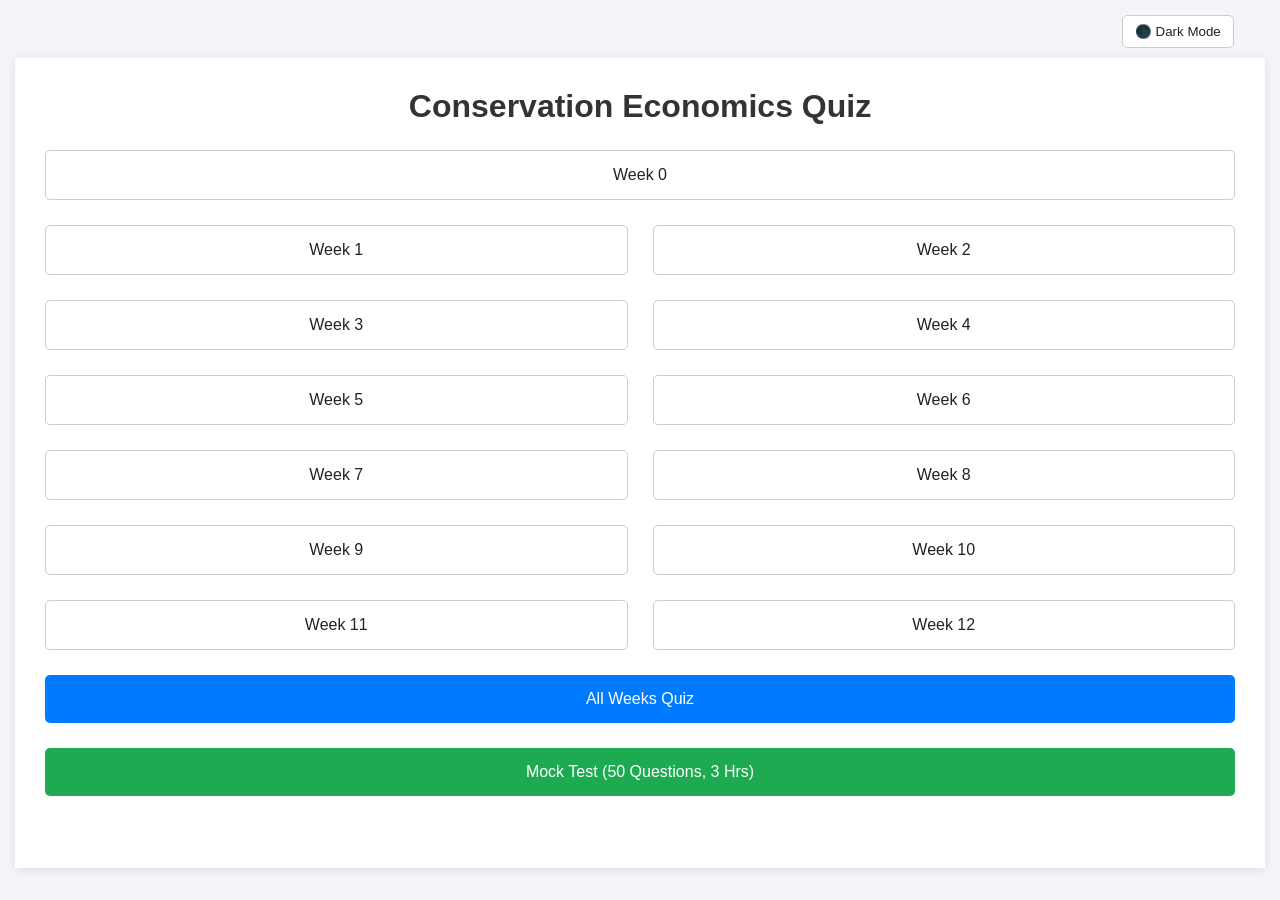
==== index.html @ 6d584c4b "Add Conservation Economics Quiz" ====
<!doctype html>
<html lang="en">
    <head>
        <meta charset="UTF-8" />
        <meta name="viewport" content="width=device-width, initial-scale=1.0" />
        <title>NPTEL Quiz App</title>
        <link rel="stylesheet" href="style.css" />
    </head>
    <body>
        <div
            style="
                text-align: right;
                max-width: 1400px;
                width: 95%;
                margin: 0 auto;
                padding-bottom: 10px;
            "
        >
            <button id="theme-btn" class="theme-toggle">🌑 Dark Mode</button>
        </div>

        <div class="main-container">
            <h1>Conservation Economics Quiz</h1>

            <div class="dashboard-grid">
                <button class="module-btn" onclick="navigateToQuiz('Week 0')">
                    Week 0
                </button>
                <button class="module-btn" onclick="navigateToQuiz('Week 1')">
                    Week 1
                </button>
                <button class="module-btn" onclick="navigateToQuiz('Week 2')">
                    Week 2
                </button>
                <button class="module-btn" onclick="navigateToQuiz('Week 3')">
                    Week 3
                </button>
                <button class="module-btn" onclick="navigateToQuiz('Week 4')">
                    Week 4
                </button>
                <button class="module-btn" onclick="navigateToQuiz('Week 5')">
                    Week 5
                </button>
                <button class="module-btn" onclick="navigateToQuiz('Week 6')">
                    Week 6
                </button>
                <button class="module-btn" onclick="navigateToQuiz('Week 7')">
                    Week 7
                </button>
                <button class="module-btn" onclick="navigateToQuiz('Week 8')">
                    Week 8
                </button>
                <button class="module-btn" onclick="navigateToQuiz('Week 9')">
                    Week 9
                </button>
                <button class="module-btn" onclick="navigateToQuiz('Week 10')">
                    Week 10
                </button>
                <button class="module-btn" onclick="navigateToQuiz('Week 11')">
                    Week 11
                </button>
                <button class="module-btn" onclick="navigateToQuiz('Week 12')">
                    Week 12
                </button>
            </div>

            <div>
                <button class="all-weeks-btn" onclick="navigateToQuiz('a')">
                    All Weeks Quiz
                </button>
                <button class="mock-test-btn" onclick="navigateToQuiz('m')">
                    Mock Test (50 Questions, 3 Hrs)
                </button>
            </div>
        </div>

        <script>
            const themeToggleBtn = document.getElementById("theme-btn");
            if (localStorage.getItem("theme") === "dark") {
                document.body.classList.add("dark-mode");
                themeToggleBtn.innerText = "☀️ Light Mode";
            }

            themeToggleBtn.addEventListener("click", () => {
                document.body.classList.toggle("dark-mode");
                const isDarkMode =
                    document.body.classList.contains("dark-mode");

                themeToggleBtn.innerText = isDarkMode
                    ? "☀️ Light Mode"
                    : "🌑 Dark Mode";

                localStorage.setItem("theme", isDarkMode ? "dark" : "light");
            });

            function navigateToQuiz(mode) {
                window.location.href = `quiz.html?m=${mode}`;
            }
        </script>
    </body>
</html>
---- style.css ----
:root {
    --background-card: #ffffff;
    --text-main: #222222;
    --text-heading: #333333;
    --background-body: #f4f4f9;
    --border-color: #eeeeee;
    --button-background: #ffffff;
    --button-border: #cccccc;
    --button-hover: #ffe5b4;
    --bg-selected: #e6f2ff;
    --text-selected: #000;
    --bg-correct: #d4edda;
    --text-correct: #000;
    --bg-wrong: #f8d7da;
    --text-wrong: #000;
}

.dark-mode {
    --background-body: #121212;
    --background-card: #1e1e1e;
    --text-main: #e0e0e0;
    --text-heading: #ffffff;
    --border-color: #333333;
    --button-background: #2d2d2d;
    --button-border: #444444;
    --button-hover: #3d3d3d;
    --bg-selected: #052c65;
    --text-selected: #cfe2ff;
    --bg-correct: #0f5132;
    --text-correct: #ffffff;
    --bg-wrong: #842029;
    --text-wrong: #ffffff;
}

body {
    font-family: Arial, sans-serif;
    background: var(--background-body);
    color: var(--text-main);
    margin: 5px;
    padding: 10px;
    transition: 0.3s;
    overflow-x: hidden;
}

.main-container {
    width: 100%;
    max-width: 100%;
    min-height: 90vh;
    box-sizing: border-box;
    margin: 0;
    background: var(--background-card);
    padding: 30px;
    box-shadow: 0 2px 10px rgba(0, 0, 0, 0.1);
    transition: 0.3s;
}

h1,
h2 {
    text-align: center;
    color: var(--text-heading);
    margin: 0 0 25px 0;
}

.top-bar {
    display: flex;
    justify-content: space-between;
    align-items: center;
    border-bottom: 1px solid var(--border-color);
    padding-bottom: 15px;
    margin-bottom: 20px;
}

.theme-toggle {
    padding: 8px 12px;
    cursor: pointer;
    border-radius: 5px;
    border: 1px solid var(--button-border);
    background: var(--button-background);
    color: var(--text-main);
}

.dashboard-grid {
    display: grid;
    grid-template-columns: 1fr 1fr;
    grid-auto-flow: row;
    gap: 25px;
    width: 100%;
    box-sizing: border-box;
}

.module-btn {
    padding: 15px;
    background: var(--button-background);
    color: var(--text-main);
    border: 1px solid var(--button-border);
    border-radius: 5px;
    cursor: pointer;
    font-size: 1em;
    box-sizing: border-box;
    text-align: center;
    word-wrap: break-word;
}

.module-btn:nth-child(1) {
    grid-column: 1 / -1;
}

.module-btn:hover {
    background: var(--button-hover);
}

.all-weeks-btn {
    width: 100%;
    background: #007bff;
    color: white;
    border: none;
    margin-bottom: 25px;
    margin-top: 25px;
    padding: 15px;
    border-radius: 5px;
    cursor: pointer;
    font-size: 1em;
    box-sizing: border-box;
}

.mock-test-btn {
    width: 100%;
    background: #1eaa51;
    color: white;
    border: none;
    padding: 15px;
    border-radius: 5px;
    cursor: pointer;
    font-size: 1em;
    box-sizing: border-box;
}

.all-weeks-btn:hover {
    background: #797383;
}

.mock-test-btn:hover {
    background: #8a7415;
}

.quiz-layout {
    display: flex;
    gap: 20px;
    align-items: flex-start;
}

.question-area {
    flex: 1;
}

.palette-area {
    width: 300px;
    background: var(--background-body);
    padding: 15px;
    border-radius: 8px;
    border: 1px solid var(--border-color);
    box-sizing: border-box;
}

@media (max-width: 768px) {
    .main-container {
        padding: 15px;
    }
    .quiz-layout {
        flex-direction: column;
    }
    .palette-area {
        width: 100%;
        align-self: stretch;
    }
    .top-bar {
        flex-direction: column;
        gap: 10px;
    }
    .module-btn {
        padding: 10px 5px;
        font-size: 0.9em;
    }
}

.palette-grid {
    display: grid;
    grid-template-columns: repeat(5, 1fr);
    gap: 8px;
    margin-bottom: 15px;
}

.palette-btn {
    padding: 10px 0;
    text-align: center;
    border: 1px solid var(--button-border);
    background: var(--button-background);
    color: var(--text-main);
    border-radius: 4px;
    cursor: pointer;
    font-weight: bold;
}

.palette-btn.attempted {
    background: #007bff;
    color: white;
    border-color: #0056b3;
}

.palette-btn.current {
    border: 2px solid #ffc107;
    box-shadow: 0 0 5px rgba(255, 193, 7, 0.5);
}

.legend {
    font-size: 0.85em;
    margin-bottom: 15px;
    text-align: center;
}

.legend-box {
    display: inline-block;
    width: 12px;
    height: 12px;
    border: 1px solid var(--button-border);
    border-radius: 2px;
}

.legend-box.attempted {
    background: #007bff;
    border-color: #0056b3;
}

.legend-box.unattempted {
    background: var(--button-background);
}

.back-btn {
    background: #6c757d;
    color: white;
    border: none;
    border-radius: 5px;
    cursor: pointer;
}

.back-btn:hover {
    background: #c71e26;
}

.small-btn {
    padding: 8px 12px;
    font-size: 0.9em;
}

.question-box {
    margin-bottom: 20px;
    padding-bottom: 20px;
    border-bottom: 1px solid var(--border-color);
}

.question-text {
    font-weight: bold;
    font-size: 1.1em;
    line-height: 1.4;
}

.options-container {
    display: flex;
    flex-direction: column;
    gap: 10px;
}

.option-btn {
    padding: 12px;
    border: 1px solid var(--button-border);
    background: var(--button-background);
    color: var(--text-main);
    border-radius: 5px;
    cursor: pointer;
    text-align: left;
    font-size: 1em;
    transition: 0.2s;
}

.option-btn:hover {
    background: var(--button-hover);
}

.selected {
    border-color: #007bff;
    background: var(--bg-selected);
    color: var(--text-selected);
    font-weight: bold;
}

.correct {
    border-color: #28a745;
    background: var(--bg-correct);
    color: var(--text-correct);
    padding: 10px;
    border-radius: 5px;
    margin-bottom: 5px;
}

.wrong {
    border-color: #dc3545;
    background: var(--bg-wrong);
    color: var(--text-wrong);
    padding: 10px;
    border-radius: 5px;
    margin-bottom: 5px;
}

.nav-btn {
    flex: 1;
    padding: 12px;
    border: none;
    border-radius: 5px;
    cursor: pointer;
    font-size: 1em;
    font-weight: bold;
}

#prev-btn {
    background: #6c757d;
    color: white;
}

#next-btn {
    background: #ffc107;
    color: #000;
}

.submit-btn {
    width: 100%;
    background: #28a745;
    color: white;
    padding: 12px;
    border: none;
    border-radius: 5px;
    cursor: pointer;
    font-size: 1.1em;
    font-weight: bold;
    margin-top: 10px;
}

.submit-btn:hover {
    background: #218838;
}
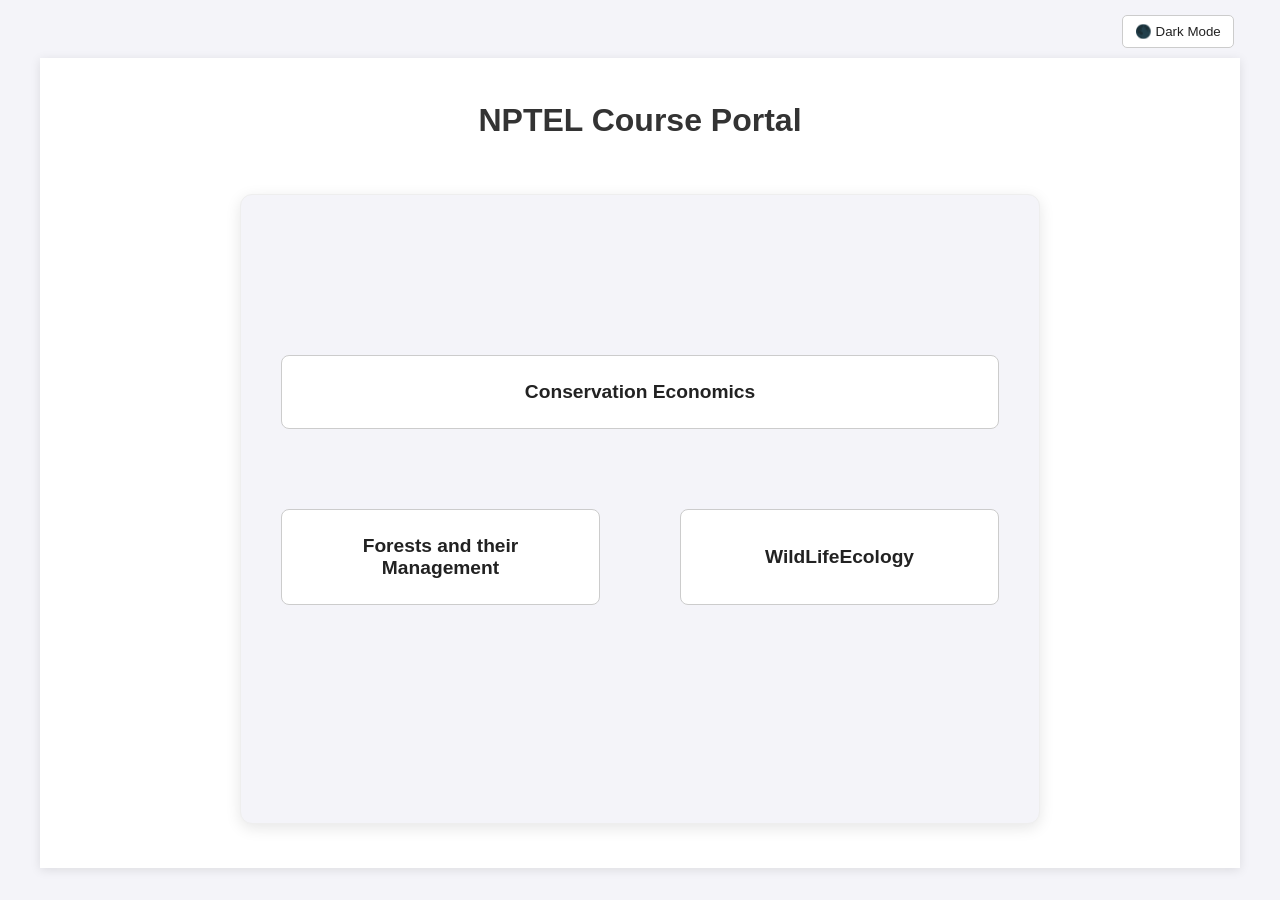
==== commit 64f5f1c9: "Add more quizzes and Deploy on Netlify" ====
--- a/index.html
+++ b/index.html
@@ -3,8 +3,88 @@
     <head>
         <meta charset="UTF-8" />
         <meta name="viewport" content="width=device-width, initial-scale=1.0" />
-        <title>NPTEL Quiz App</title>
+        <title>Quizzes</title>
         <link rel="stylesheet" href="style.css" />
+        <style>
+            .main-container {
+                max-width: 1200px;
+                margin: 0 auto;
+                display: flex;
+                flex-direction: column;
+                justify-content: center;
+                min-height: 90vh;
+            }
+
+            .inner-container {
+                width: 100%;
+                min-height: 70vh;
+                margin: 20px auto 0 auto;
+                padding: 40px;
+                margin-top: 30px;
+                box-sizing: border-box;
+                box-shadow: 0 4px 15px rgba(0, 0, 0, 0.1);
+            }
+
+            .master-grid {
+                display: grid;
+                grid-template-columns: 1fr 1fr;
+                gap: 80px;
+                margin-top: 120px;
+            }
+
+            .master-grid .course-btn:nth-child(1):hover {
+                background-color: #d48b06;
+            }
+            .master-grid .course-btn:nth-child(2):hover {
+                background-color: #2d80fd;
+            }
+            .master-grid .course-btn:nth-child(3):hover {
+                background-color: #8a2be2;
+            }
+
+            .course-btn {
+                padding: 25px 20px;
+                background: var(--button-background);
+                color: var(--text-main);
+                border: 1px solid var(--button-border);
+                border-radius: 8px;
+                cursor: pointer;
+                font-size: 1.2em;
+                font-weight: bold;
+                text-align: center;
+                transition: 0.2s;
+                box-sizing: border-box;
+            }
+
+            .course-btn:hover {
+                background: var(--button-hover);
+            }
+
+            .course-btn:nth-child(1) {
+                grid-column: 1 / -1;
+            }
+
+            @media (max-width: 768px) {
+                .main-container {
+                    padding: 10px;
+                }
+                .inner-container {
+                    padding: 20px;
+                    margin-top: 20px;
+                }
+                .master-grid {
+                    grid-template-columns: 1fr;
+                    gap: 20px;
+                }
+                .course-btn:nth-child(1) {
+                    grid-column: auto;
+                }
+                .course-btn {
+                    padding: 15px;
+                    font-size: 1.1em;
+                }
+            }
+        </style>
     </head>
     <body>
         <div
@@ -20,62 +100,38 @@
         </div>
 
         <div class="main-container">
-            <h1>Conservation Economics Quiz</h1>
+            <h1>NPTEL Course Portal</h1>
 
-            <div class="dashboard-grid">
-                <button class="module-btn" onclick="navigateToQuiz('Week 0')">
-                    Week 0
-                </button>
-                <button class="module-btn" onclick="navigateToQuiz('Week 1')">
-                    Week 1
-                </button>
-                <button class="module-btn" onclick="navigateToQuiz('Week 2')">
-                    Week 2
-                </button>
-                <button class="module-btn" onclick="navigateToQuiz('Week 3')">
-                    Week 3
-                </button>
-                <button class="module-btn" onclick="navigateToQuiz('Week 4')">
-                    Week 4
-                </button>
-                <button class="module-btn" onclick="navigateToQuiz('Week 5')">
-                    Week 5
-                </button>
-                <button class="module-btn" onclick="navigateToQuiz('Week 6')">
-                    Week 6
-                </button>
-                <button class="module-btn" onclick="navigateToQuiz('Week 7')">
-                    Week 7
-                </button>
-                <button class="module-btn" onclick="navigateToQuiz('Week 8')">
-                    Week 8
-                </button>
-                <button class="module-btn" onclick="navigateToQuiz('Week 9')">
-                    Week 9
-                </button>
-                <button class="module-btn" onclick="navigateToQuiz('Week 10')">
-                    Week 10
-                </button>
-                <button class="module-btn" onclick="navigateToQuiz('Week 11')">
-                    Week 11
-                </button>
-                <button class="module-btn" onclick="navigateToQuiz('Week 12')">
-                    Week 12
-                </button>
-            </div>
-
-            <div>
-                <button class="all-weeks-btn" onclick="navigateToQuiz('a')">
-                    All Weeks Quiz
-                </button>
-                <button class="mock-test-btn" onclick="navigateToQuiz('m')">
-                    Mock Test (50 Questions, 3 Hrs)
-                </button>
+            <div class="inner-container">
+                <div class="master-grid">
+                    <button
+                        id="conserv-economics-btn"
+                        class="course-btn"
+                        onclick="navigateToDashboard('Conservation Economics')"
+                    >
+                        Conservation Economics
+                    </button>
+                    <button
+                        class="course-btn"
+                        onclick="
+                            navigateToDashboard('Forests and their Management')
+                        "
+                    >
+                        Forests and their Management
+                    </button>
+                    <button
+                        class="course-btn"
+                        onclick="navigateToDashboard('WildLife Ecology')"
+                    >
+                        WildLifeEcology
+                    </button>
+                </div>
             </div>
         </div>
 
         <script>
             const themeToggleBtn = document.getElementById("theme-btn");
+
             if (localStorage.getItem("theme") === "dark") {
                 document.body.classList.add("dark-mode");
                 themeToggleBtn.innerText = "☀️ Light Mode";
@@ -85,16 +141,14 @@
                 document.body.classList.toggle("dark-mode");
                 const isDarkMode =
                     document.body.classList.contains("dark-mode");
-
                 themeToggleBtn.innerText = isDarkMode
                     ? "☀️ Light Mode"
                     : "🌑 Dark Mode";
-
                 localStorage.setItem("theme", isDarkMode ? "dark" : "light");
             });
 
-            function navigateToQuiz(mode) {
-                window.location.href = `quiz.html?m=${mode}`;
+            function navigateToDashboard(courseName) {
+                window.location.href = `dashboard.html?c=${encodeURIComponent(courseName)}`;
             }
         </script>
     </body>
--- a/style.css
+++ b/style.css
@@ -54,6 +54,16 @@
     transition: 0.3s;
 }
 
+.inner-container {
+    max-width: 800px;
+    margin: 40px auto 0 auto;
+    background: var(--background-body);
+    padding: 40px;
+    border-radius: 12px;
+    border: 1px solid var(--border-color);
+    box-sizing: border-box;
+}
+
 h1,
 h2 {
     text-align: center;
@@ -79,6 +89,34 @@
     color: var(--text-main);
 }
 
+.master-grid {
+    display: grid;
+    grid-template-columns: 1fr 1fr;
+    gap: 25px;
+}
+
+.course-btn {
+    padding: 25px 20px;
+    background: var(--button-background);
+    color: var(--text-main);
+    border: 1px solid var(--button-border);
+    border-radius: 8px;
+    cursor: pointer;
+    font-size: 1.2em;
+    font-weight: bold;
+    text-align: center;
+    transition: 0.2s;
+    box-sizing: border-box;
+}
+
+.course-btn:hover {
+    background: var(--button-hover);
+}
+
+.course-btn:nth-child(1) {
+    grid-column: 1 / -1;
+}
+
 .dashboard-grid {
     display: grid;
     grid-template-columns: 1fr 1fr;
@@ -162,27 +200,6 @@
     box-sizing: border-box;
 }
 
-@media (max-width: 768px) {
-    .main-container {
-        padding: 15px;
-    }
-    .quiz-layout {
-        flex-direction: column;
-    }
-    .palette-area {
-        width: 100%;
-        align-self: stretch;
-    }
-    .top-bar {
-        flex-direction: column;
-        gap: 10px;
-    }
-    .module-btn {
-        padding: 10px 5px;
-        font-size: 0.9em;
-    }
-}
-
 .palette-grid {
     display: grid;
     grid-template-columns: repeat(5, 1fr);
@@ -347,3 +364,34 @@
 .submit-btn:hover {
     background: #218838;
 }
+
+@media (max-width: 768px) {
+    .main-container {
+        padding: 15px;
+    }
+    .inner-container {
+        padding: 20px;
+        margin-top: 20px;
+    }
+    .quiz-layout {
+        flex-direction: column;
+    }
+    .palette-area {
+        width: 100%;
+        align-self: stretch;
+    }
+    .top-bar {
+        flex-direction: column;
+        gap: 10px;
+    }
+    .module-btn {
+        padding: 10px 5px;
+        font-size: 0.9em;
+    }
+    .master-grid {
+        grid-template-columns: 1fr;
+    }
+    .course-btn:nth-child(1) {
+        grid-column: auto;
+    }
+}
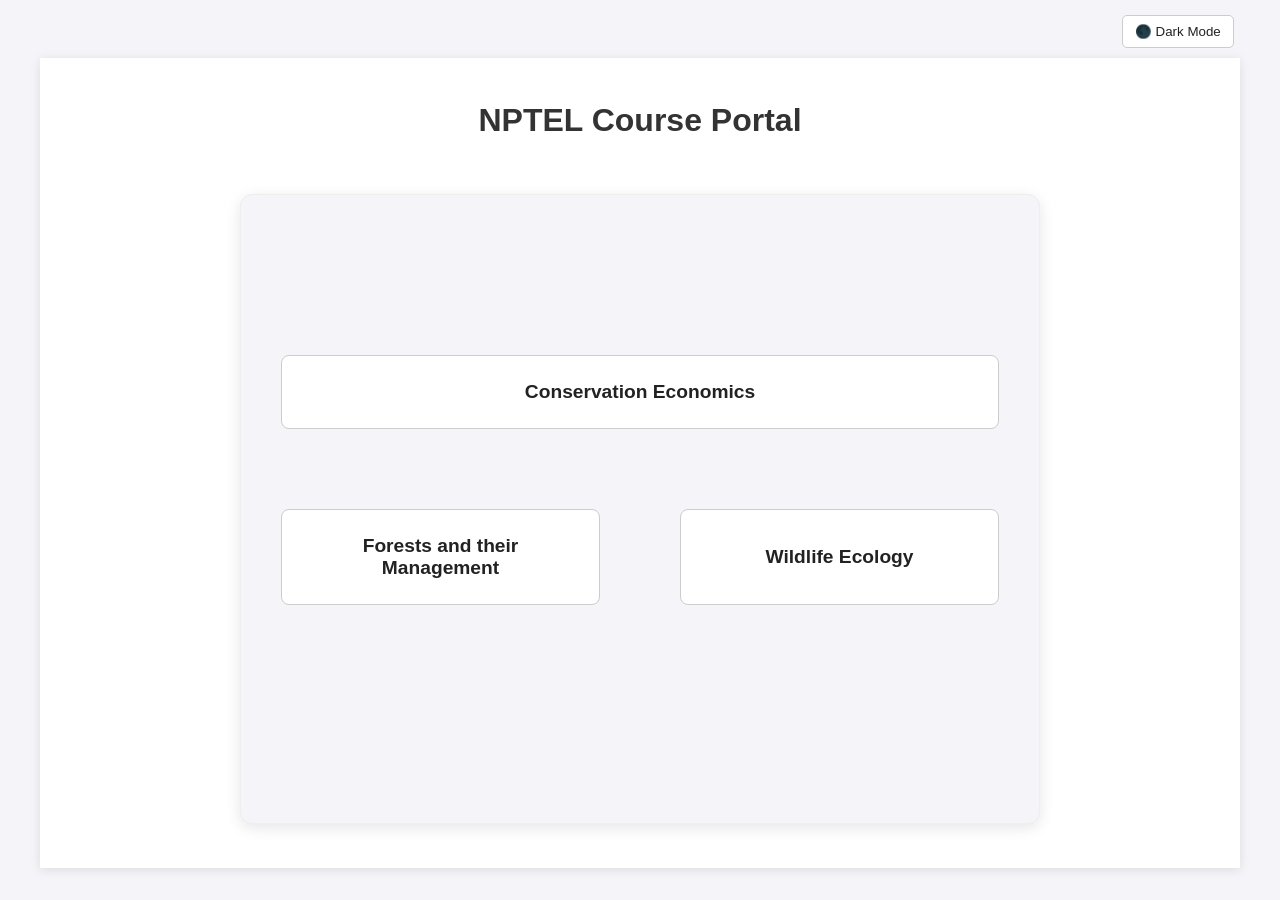
==== commit 071e0b3e: "Fix Week 0 quiz" ====
--- a/index.html
+++ b/index.html
@@ -121,9 +121,9 @@
                     </button>
                     <button
                         class="course-btn"
-                        onclick="navigateToDashboard('WildLife Ecology')"
+                        onclick="navigateToDashboard('WildLifeEcology')"
                     >
-                        WildLifeEcology
+                        Wildlife Ecology
                     </button>
                 </div>
             </div>
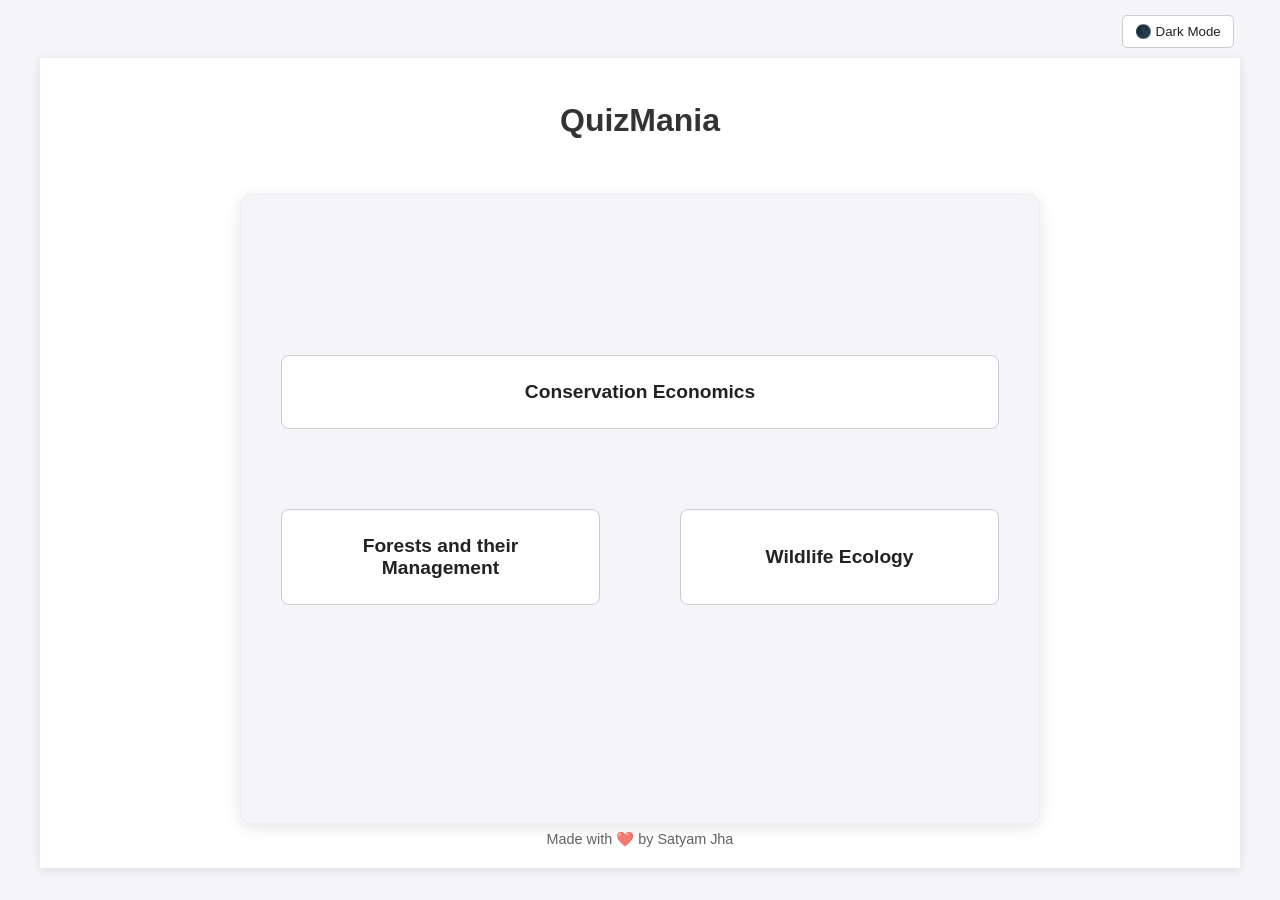
==== commit 10042e51: "Update index.html" ====
--- a/index.html
+++ b/index.html
@@ -99,8 +99,37 @@
             <button id="theme-btn" class="theme-toggle">🌑 Dark Mode</button>
         </div>
 
-        <div class="main-container">
-            <h1>NPTEL Course Portal</h1>
+        <div class="main-container" style="position: relative">
+            <a
+                href="https://github.com/dev-satyamjha"
+                target="_blank"
+                style="
+                    position: absolute;
+                    top: 30px;
+                    right: 30px;
+                    color: var(--text-main);
+                    text-decoration: none;
+                    font-weight: bold;
+                    font-size: 1em;
+                    transition: 0.2s;
+                "
+            >
+                <svg
+                    role="img"
+                    viewBox="0 0 24 24"
+                    width="32px"
+                    height="32px"
+                    fill="white"
+                    xmlns="http://www.w3.org/2000/svg"
+                >
+                    <title>GitHub</title>
+                    <path
+                        d="M12 .297c-6.63 0-12 5.373-12 12 0 5.303 3.438 9.8 8.205 11.385.6.113.82-.258.82-.577 0-.285-.01-1.04-.015-2.04-3.338.724-4.042-1.61-4.042-1.61C4.422 18.07 3.633 17.7 3.633 17.7c-1.087-.744.084-.729.084-.729 1.205.084 1.838 1.236 1.838 1.236 1.07 1.835 2.809 1.305 3.495.998.108-.776.417-1.305.76-1.605-2.665-.3-5.466-1.332-5.466-5.93 0-1.31.465-2.38 1.235-3.22-.135-.303-.54-1.523.105-3.176 0 0 1.005-.322 3.3 1.23.96-.267 1.98-.399 3-.405 1.02.006 2.04.138 3 .405 2.28-1.552 3.285-1.23 3.285-1.23.645 1.653.24 2.873.12 3.176.765.84 1.23 1.91 1.23 3.22 0 4.61-2.805 5.625-5.475 5.92.42.36.81 1.096.81 2.22 0 1.606-.015 2.896-.015 3.286 0 .315.21.69.825.57C20.565 22.092 24 17.592 24 12.297c0-6.627-5.373-12-12-12"
+                    />
+                </svg>
+            </a>
+
+            <h1>QuizMania</h1>
 
             <div class="inner-container">
                 <div class="master-grid">
@@ -126,6 +155,21 @@
                         Wildlife Ecology
                     </button>
                 </div>
+            </div>
+
+            <div
+                style="
+                    position: absolute;
+                    bottom: 20px;
+                    left: 0;
+                    width: 100%;
+                    text-align: center;
+                    font-size: 0.9em;
+                    color: var(--text-main);
+                    opacity: 0.7;
+                "
+            >
+                Made with ❤️ by Satyam Jha
             </div>
         </div>
 
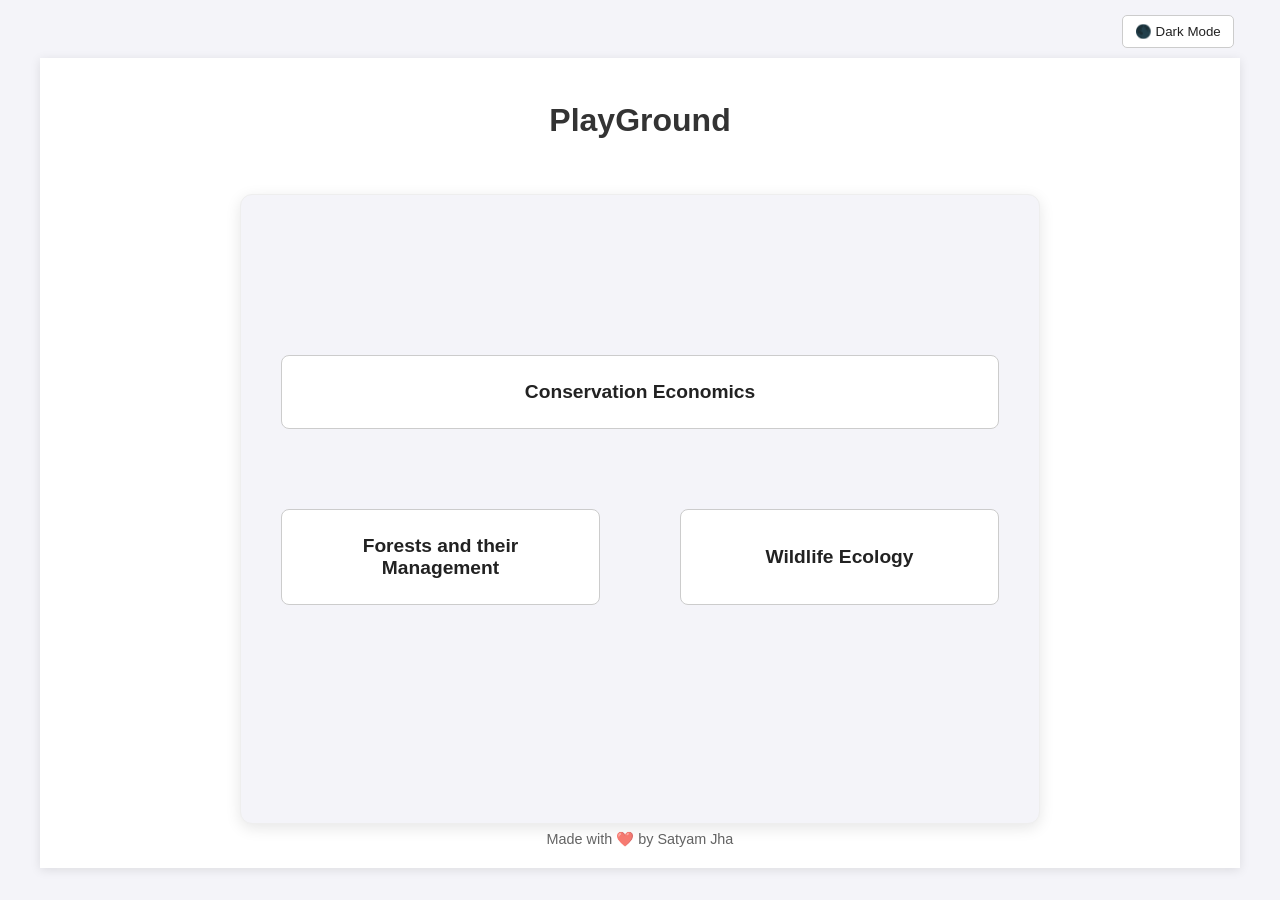
==== commit 2b519b28: "Upload favicon and readme.md" ====
--- a/index.html
+++ b/index.html
@@ -3,7 +3,9 @@
     <head>
         <meta charset="UTF-8" />
         <meta name="viewport" content="width=device-width, initial-scale=1.0" />
-        <title>Quizzes</title>
+        <title>NPTEL Quiz Dashboard</title>
+        <link rel="icon" type="image/png" href="Assets/index_64.png" />
+        <link rel="apple-touch-icon" href="Assets/index_180.png" />
         <link rel="stylesheet" href="style.css" />
         <style>
             .main-container {
@@ -129,7 +131,7 @@
                 </svg>
             </a>
 
-            <h1>QuizMania</h1>
+            <h1>PlayGround</h1>
 
             <div class="inner-container">
                 <div class="master-grid">
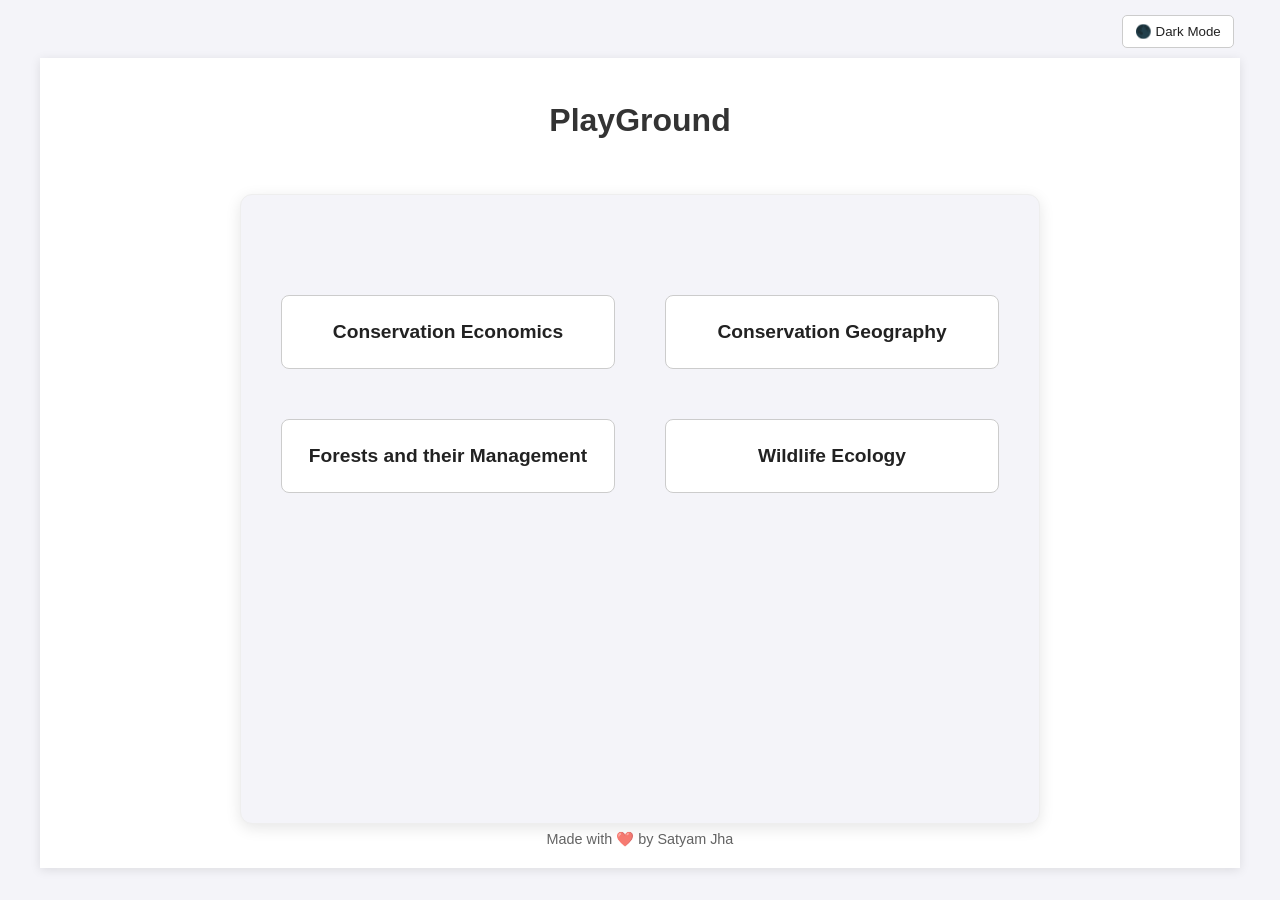
==== commit 4a1ec90b: "Conservation geography quiz added" ====
--- a/index.html
+++ b/index.html
@@ -30,18 +30,25 @@
             .master-grid {
                 display: grid;
                 grid-template-columns: 1fr 1fr;
-                gap: 80px;
-                margin-top: 120px;
+                gap: 50px;
+                margin-top: 60px;
             }
 
             .master-grid .course-btn:nth-child(1):hover {
                 background-color: #d48b06;
+                color: #ffffff;
             }
             .master-grid .course-btn:nth-child(2):hover {
+                background-color: #10b981;
+                color: #ffffff;
+            }
+            .master-grid .course-btn:nth-child(3):hover {
                 background-color: #2d80fd;
-            }
-            .master-grid .course-btn:nth-child(3):hover {
+                color: #ffffff;
+            }
+            .master-grid .course-btn:nth-child(4):hover {
                 background-color: #8a2be2;
+                color: #ffffff;
             }
 
             .course-btn {
@@ -63,7 +70,7 @@
             }
 
             .course-btn:nth-child(1) {
-                grid-column: 1 / -1;
+                grid-column: auto;
             }
 
             @media (max-width: 768px) {
@@ -143,6 +150,13 @@
                         Conservation Economics
                     </button>
                     <button
+                        id="conserv-geography-btn"
+                        class="course-btn"
+                        onclick="navigateToDashboard('Conservation Geography')"
+                    >
+                        Conservation Geography
+                    </button>
+                    <button
                         class="course-btn"
                         onclick="
                             navigateToDashboard('Forests and their Management')
